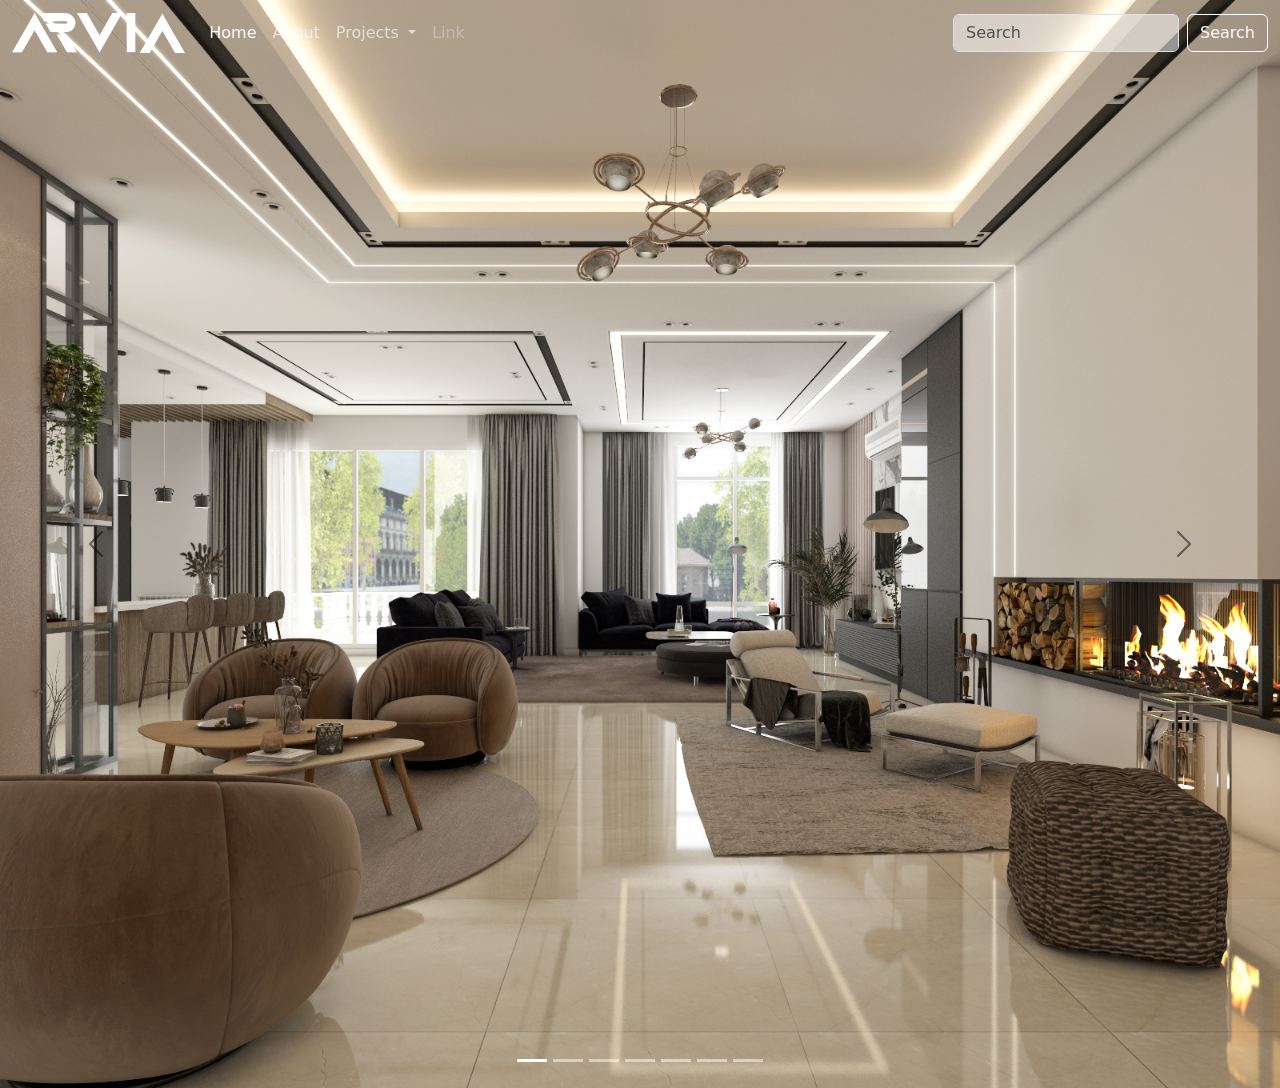
==== index.html @ 6ded63e2 "Home Page Update" ====
<!DOCTYPE html>
<html lang="en">
<head>
    <meta charset="UTF-8">
    <meta name="viewport" content="width=device-width, initial-scale=1.0">

    <title>Arvia</title>

    <!-- Bootstrap CSS -->
    <link href="https://cdn.jsdelivr.net/npm/bootstrap@5.3.3/dist/css/bootstrap.min.css" rel="stylesheet">

    <!-- Your CSS -->
    <link href="css/style.css" rel="stylesheet" type="text/css">
</head>

<body>

<section id="hero">

    <!-- Navbar -->
    <nav class="navbar navbar-expand-lg bg-body-tertiary">
        <div class="container-fluid">

            <a class="navbar-brand" href="#">
                <img src="images/ARVIA-Logo.png" alt="Logo" height="40">
            </a>

            <button class="navbar-toggler" type="button"
                data-bs-toggle="collapse"
                data-bs-target="#navbarScroll"
                aria-controls="navbarScroll"
                aria-expanded="false"
                aria-label="Toggle navigation">

                <span class="navbar-toggler-icon"></span>
            </button>

            <div class="collapse navbar-collapse" id="navbarScroll">

                <ul class="navbar-nav me-auto my-2 my-lg-0 navbar-nav-scroll"
                    style="--bs-scroll-height: 100px;">

                    <li class="nav-item">
                        <a class="nav-link active" aria-current="page" href="#">
                            Home
                        </a>
                    </li>

                    <li class="nav-item">
                        <a class="nav-link" href="#">
                            About
                        </a>
                    </li>

                    <li class="nav-item dropdown">
                        <a class="nav-link dropdown-toggle"
                           href="#"
                           role="button"
                           data-bs-toggle="dropdown"
                           aria-expanded="false">

                            Projects
                        </a>

                        <ul class="dropdown-menu">
                            <li>
                                <a class="dropdown-item" href="#">
                                    Action
                                </a>
                            </li>

                            <li>
                                <a class="dropdown-item" href="#">
                                    Another action
                                </a>
                            </li>

                            <li>
                                <hr class="dropdown-divider">
                            </li>

                            <li>
                                <a class="dropdown-item" href="#">
                                    Something else here
                                </a>
                            </li>
                        </ul>
                    </li>

                    <li class="nav-item">
                        <a class="nav-link disabled" aria-disabled="true">
                            Link
                        </a>
                    </li>

                </ul>

                <form class="d-flex" role="search">
                    <input class="form-control me-2"
                           type="search"
                           placeholder="Search"
                           aria-label="Search">

                    <button class="btn btn-outline-success" type="submit">
                        Search
                    </button>
                </form>

            </div>
        </div>
    </nav>

    <!-- Carousel -->
    <div id="carouselExampleDark" class="carousel carousel-dark slide">

        <!-- Indicators -->
        <div class="carousel-indicators">

            <button type="button"
                data-bs-target="#carouselExampleDark"
                data-bs-slide-to="0"
                class="active"
                aria-current="true"
                aria-label="Slide 1">
            </button>

            <button type="button"
                data-bs-target="#carouselExampleDark"
                data-bs-slide-to="1"
                aria-label="Slide 2">
            </button>

            <button type="button"
                data-bs-target="#carouselExampleDark"
                data-bs-slide-to="2"
                aria-label="Slide 3">
            </button>

            <button type="button"
                data-bs-target="#carouselExampleDark"
                data-bs-slide-to="3"
                aria-label="Slide 4">
            </button>

            <button type="button"
                data-bs-target="#carouselExampleDark"
                data-bs-slide-to="4"
                aria-label="Slide 5">
            </button>

            <button type="button"
                data-bs-target="#carouselExampleDark"
                data-bs-slide-to="5"
                aria-label="Slide 6">
            </button>

            <button type="button"
                data-bs-target="#carouselExampleDark"
                data-bs-slide-to="6"
                aria-label="Slide 7">
            </button>

        </div>

        <!-- Slides -->
        <div class="carousel-inner">

            <!-- Slide 1 -->
            <div class="carousel-item active" data-bs-interval="3000">
                <img src="images/chosen1.jpg" class="d-block w-100" alt="Slide 1">

                <!-- <div class="carousel-caption d-none d-md-block">
                    <h5>First Slide</h5>
                    <p>Some representative placeholder content.</p>
                </div> -->
            </div>

            <!-- Slide 2 -->
            <div class="carousel-item" data-bs-interval="3000">
                <img src="images/chosen2.jpg" class="d-block w-100" alt="Slide 2">

                <!-- <div class="carousel-caption d-none d-md-block">
                    <h5>Second Slide</h5>
                    <p>Some representative placeholder content.</p>
                </div> -->
            </div>

            <!-- Slide 3 -->
            <div class="carousel-item" data-bs-interval="3000">
                <img src="images/chosen4.jpg" class="d-block w-100" alt="Slide 3">

                <!-- <div class="carousel-caption d-none d-md-block">
                    <h5>Third Slide</h5>
                    <p>Some representative placeholder content.</p>
                </div> -->
            </div>

            <!-- Slide 4 -->
            <div class="carousel-item" data-bs-interval="3000">
                <img src="images/chosen5.jpeg" class="d-block w-100" alt="Slide 4">

                <!-- <div class="carousel-caption d-none d-md-block">
                    <h5>Fourth Slide</h5>
                    <p>Some representative placeholder content.</p>
                </div> -->
            </div>

            <!-- Slide 5 -->
            <div class="carousel-item" data-bs-interval="3000">
                <img src="images/chosen6.jpeg" class="d-block w-100" alt="Slide 5">

                <!-- <div class="carousel-caption d-none d-md-block">
                    <h5>Fifth Slide</h5>
                    <p>Some representative placeholder content.</p>
                </div> -->
            </div>

            <!-- Slide 6 -->
            <div class="carousel-item" data-bs-interval="3000">
                <img src="images/chosen7.jpeg" class="d-block w-100" alt="Slide 6">

                <!-- <div class="carousel-caption d-none d-md-block">
                    <h5>Sixth Slide</h5>
                    <p>Some representative placeholder content.</p>
                </div> -->
            </div>

            <!-- Slide 7 -->
            <div class="carousel-item" data-bs-interval="3000">
                <img src="images/chosen8.jpg" class="d-block w-100" alt="Slide 7">

                <!-- <div class="carousel-caption d-none d-md-block">
                    <h5>Seventh Slide</h5>
                    <p>Some representative placeholder content.</p>
                </div> -->
            </div>

        </div>

        <!-- Previous Button -->
        <button class="carousel-control-prev"
            type="button"
            data-bs-target="#carouselExampleDark"
            data-bs-slide="prev">

            <span class="carousel-control-prev-icon" aria-hidden="true"></span>

            <span class="visually-hidden">
                Previous
            </span>
        </button>

        <!-- Next Button -->
        <button class="carousel-control-next"
            type="button"
            data-bs-target="#carouselExampleDark"
            data-bs-slide="next">

            <span class="carousel-control-next-icon" aria-hidden="true"></span>

            <span class="visually-hidden">
                Next
            </span>
        </button>

    </div>

</section>

<!-- Bootstrap JS -->
<script src="https://cdn.jsdelivr.net/npm/bootstrap@5.3.3/dist/js/bootstrap.bundle.min.js"></script>

</body>
</html>
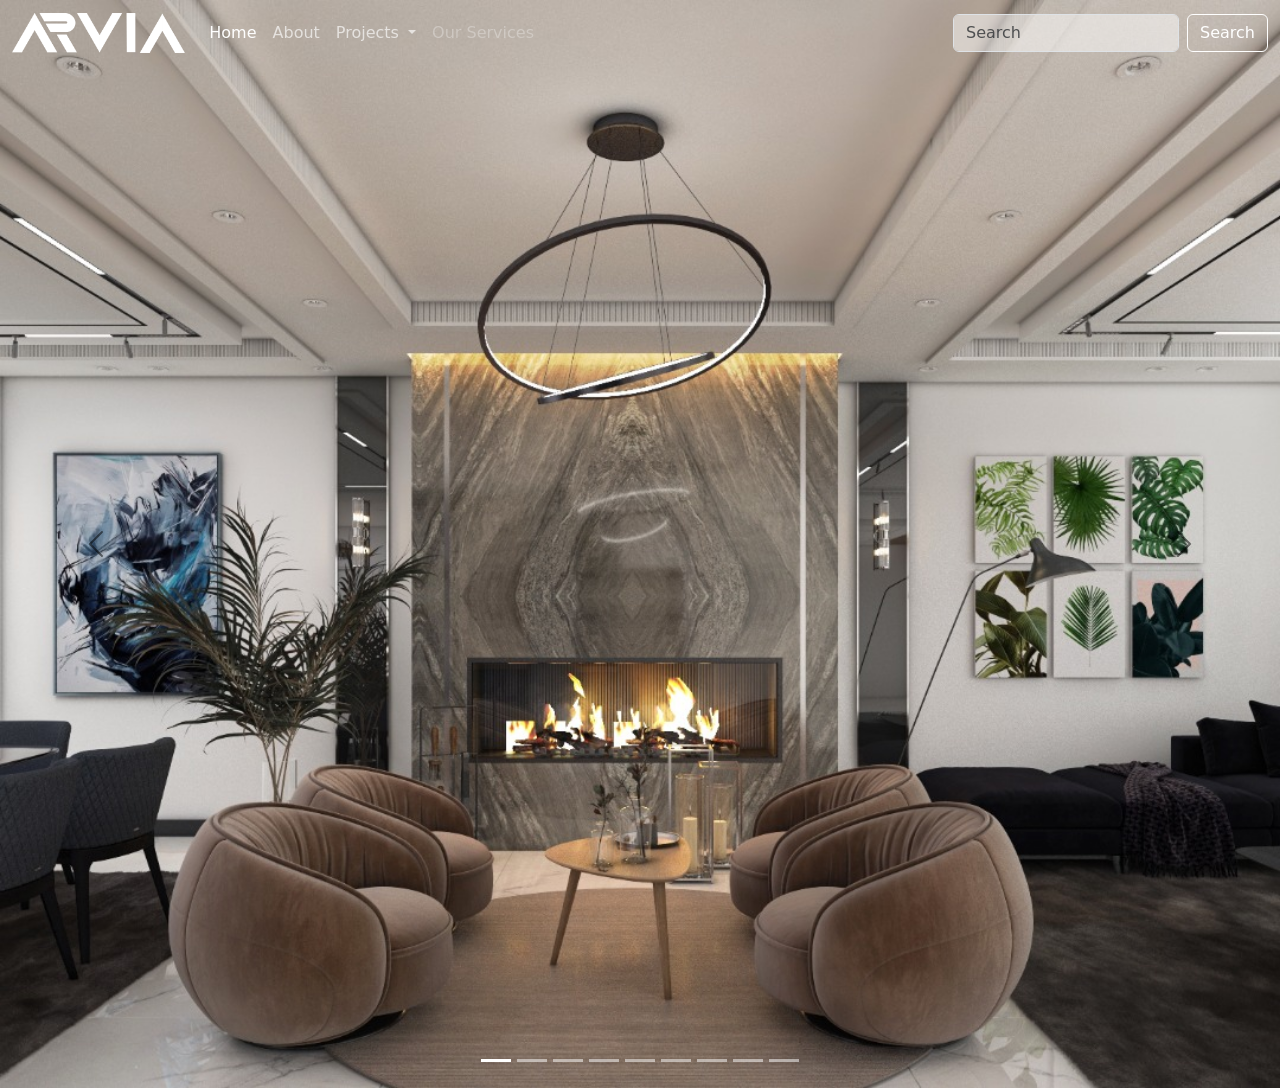
==== commit 05359ede: "Update Website" ====
--- a/index.html
+++ b/index.html
@@ -89,7 +89,7 @@
 
                     <li class="nav-item">
                         <a class="nav-link disabled" aria-disabled="true">
-                            Link
+                            Our Services
                         </a>
                     </li>
 
@@ -160,6 +160,18 @@
                 aria-label="Slide 7">
             </button>
 
+            <button type="button"
+                data-bs-target="#carouselExampleDark"
+                data-bs-slide-to="7"
+                aria-label="Slide 8">
+            </button>
+
+            <button type="button"
+                data-bs-target="#carouselExampleDark"
+                data-bs-slide-to="8"
+                aria-label="Slide 9">
+            </button>
+
         </div>
 
         <!-- Slides -->
@@ -167,72 +179,56 @@
 
             <!-- Slide 1 -->
             <div class="carousel-item active" data-bs-interval="3000">
-                <img src="images/chosen1.jpg" class="d-block w-100" alt="Slide 1">
-
-                <!-- <div class="carousel-caption d-none d-md-block">
-                    <h5>First Slide</h5>
-                    <p>Some representative placeholder content.</p>
-                </div> -->
+                <img src="images/chosen-1.jpeg" class="d-block w-100" alt="Slide 1">
+
             </div>
 
             <!-- Slide 2 -->
             <div class="carousel-item" data-bs-interval="3000">
-                <img src="images/chosen2.jpg" class="d-block w-100" alt="Slide 2">
-
-                <!-- <div class="carousel-caption d-none d-md-block">
-                    <h5>Second Slide</h5>
-                    <p>Some representative placeholder content.</p>
-                </div> -->
+                <img src="images/chosen-2.jpeg" class="d-block w-100" alt="Slide 2">
+
             </div>
 
             <!-- Slide 3 -->
             <div class="carousel-item" data-bs-interval="3000">
-                <img src="images/chosen4.jpg" class="d-block w-100" alt="Slide 3">
-
-                <!-- <div class="carousel-caption d-none d-md-block">
-                    <h5>Third Slide</h5>
-                    <p>Some representative placeholder content.</p>
-                </div> -->
+                <img src="images/chosen-3.png" class="d-block w-100" alt="Slide 3">
+
             </div>
 
             <!-- Slide 4 -->
             <div class="carousel-item" data-bs-interval="3000">
-                <img src="images/chosen5.jpeg" class="d-block w-100" alt="Slide 4">
-
-                <!-- <div class="carousel-caption d-none d-md-block">
-                    <h5>Fourth Slide</h5>
-                    <p>Some representative placeholder content.</p>
-                </div> -->
+                <img src="images/chosen-4.jpeg" class="d-block w-100" alt="Slide 4">
+
             </div>
 
             <!-- Slide 5 -->
             <div class="carousel-item" data-bs-interval="3000">
-                <img src="images/chosen6.jpeg" class="d-block w-100" alt="Slide 5">
-
-                <!-- <div class="carousel-caption d-none d-md-block">
-                    <h5>Fifth Slide</h5>
-                    <p>Some representative placeholder content.</p>
-                </div> -->
+                <img src="images/chosen-5.jpg" class="d-block w-100" alt="Slide 5">
+
             </div>
 
             <!-- Slide 6 -->
             <div class="carousel-item" data-bs-interval="3000">
-                <img src="images/chosen7.jpeg" class="d-block w-100" alt="Slide 6">
-
-                <!-- <div class="carousel-caption d-none d-md-block">
-                    <h5>Sixth Slide</h5>
-                    <p>Some representative placeholder content.</p>
-                </div> -->
+                <img src="images/chosen-6.jpg" class="d-block w-100" alt="Slide 6">
+
             </div>
 
             <!-- Slide 7 -->
             <div class="carousel-item" data-bs-interval="3000">
-                <img src="images/chosen8.jpg" class="d-block w-100" alt="Slide 7">
-
-                <!-- <div class="carousel-caption d-none d-md-block">
-                    <h5>Seventh Slide</h5>
-                    <p>Some representative placeholder content.</p>
-                </div> -->
+                <img src="images/chosen-7.jpg" class="d-block w-100" alt="Slide 7">
+
+            </div>
+
+            <!-- Slide 8 -->
+            <div class="carousel-item" data-bs-interval="3000">
+                <img src="images/chosen-8.jpg" class="d-block w-100" alt="Slide 8">
+
+            </div>
+
+            <!-- Slide 9 -->
+            <div class="carousel-item" data-bs-interval="3000">
+                <img src="images/chosen-9.jpg" class="d-block w-100" alt="Slide 9">
+
             </div>
 
         </div>
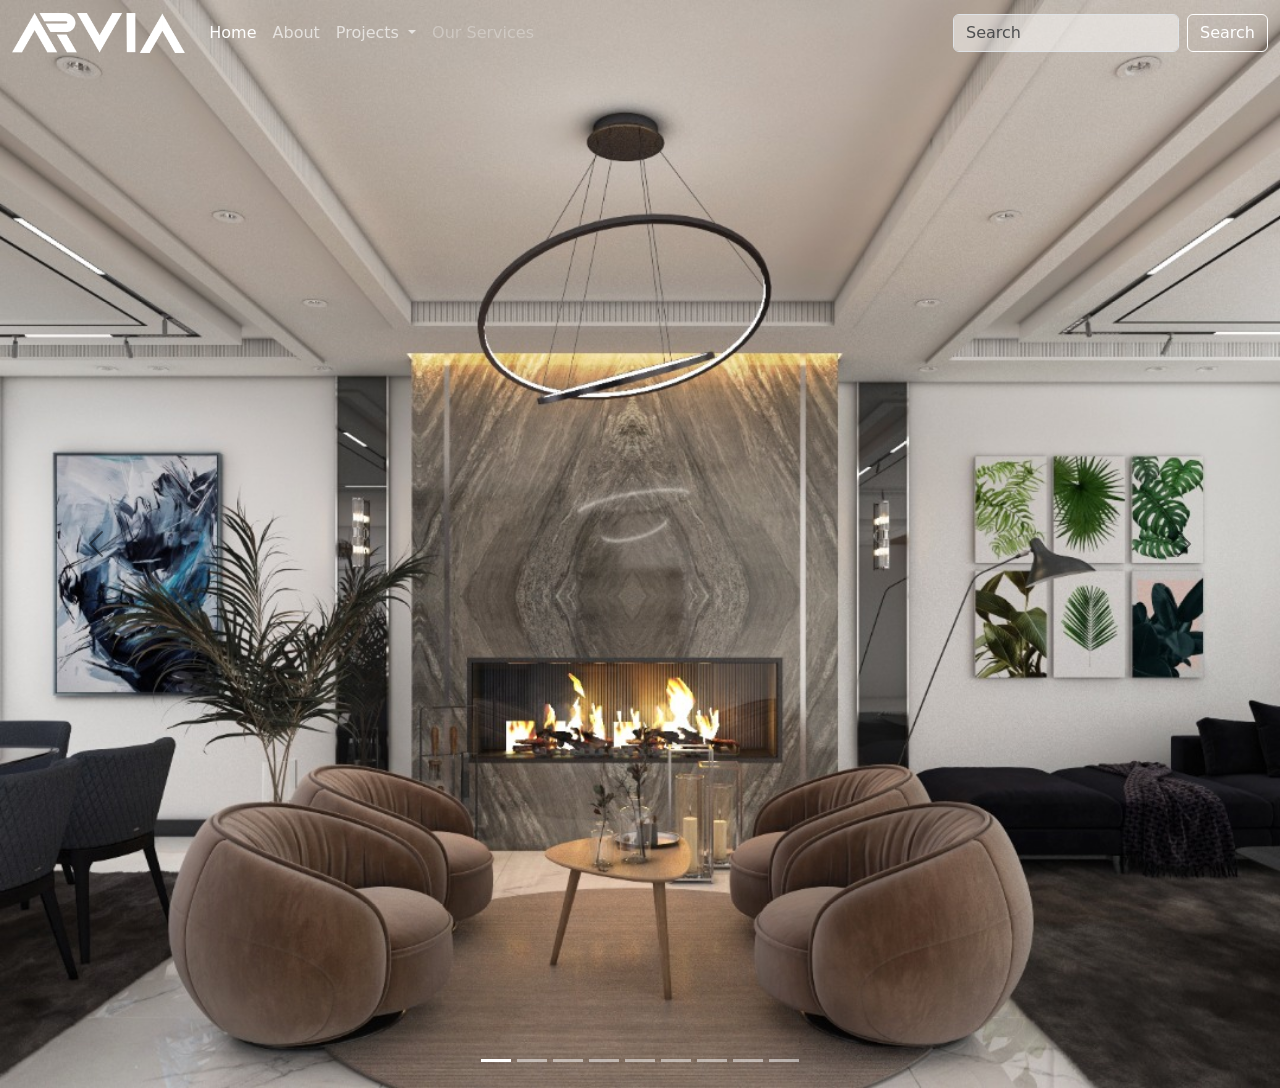
==== commit 773367ab: "Updating About, Cotact, and Services Pages" ====
--- a/index.html
+++ b/index.html
@@ -111,7 +111,7 @@
     </nav>
 
     <!-- Carousel -->
-    <div id="carouselExampleDark" class="carousel carousel-dark slide">
+    <div id="carouselExampleDark" class="carousel carousel-dark slide" data-bs-ride="carousel">
 
         <!-- Indicators -->
         <div class="carousel-indicators">
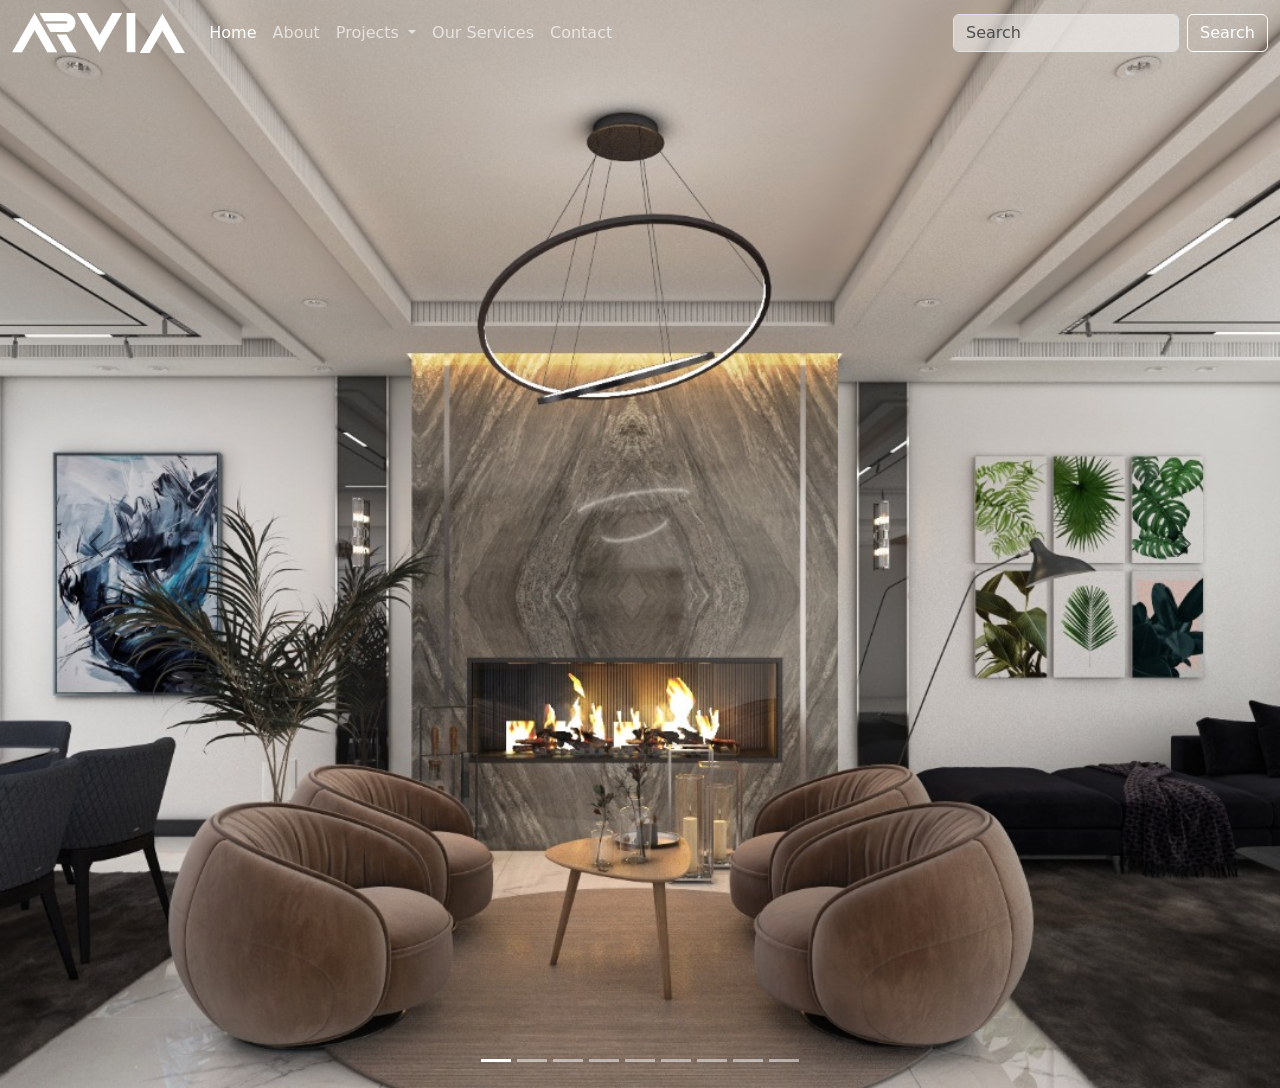
==== commit 09b732bc: "Update abut page - approach, and navigation" ====
--- a/index.html
+++ b/index.html
@@ -41,13 +41,13 @@
                     style="--bs-scroll-height: 100px;">
 
                     <li class="nav-item">
-                        <a class="nav-link active" aria-current="page" href="#">
+                        <a class="nav-link active" aria-current="page" href="#index.html">
                             Home
                         </a>
                     </li>
 
                     <li class="nav-item">
-                        <a class="nav-link" href="#">
+                        <a class="nav-link" href="about.html">
                             About
                         </a>
                     </li>
@@ -64,32 +64,38 @@
 
                         <ul class="dropdown-menu">
                             <li>
+                                <a class="dropdown-item" href="kitchen.html">
+                                    Kitchen
+                                </a>
+                            </li>
+
+                            <li>
+                                <a class="dropdown-item" href="closet.html">
+                                    Closet
+                                </a>
+                            </li>
+
+                            <li>
+                                <hr class="dropdown-divider">
+                            </li>
+
+                            <li>
                                 <a class="dropdown-item" href="#">
-                                    Action
+                                    a
                                 </a>
                             </li>
-
-                            <li>
-                                <a class="dropdown-item" href="#">
-                                    Another action
-                                </a>
-                            </li>
-
-                            <li>
-                                <hr class="dropdown-divider">
-                            </li>
-
-                            <li>
-                                <a class="dropdown-item" href="#">
-                                    Something else here
-                                </a>
-                            </li>
                         </ul>
                     </li>
 
                     <li class="nav-item">
-                        <a class="nav-link disabled" aria-disabled="true">
+                        <a class="nav-link" href="services.html">
                             Our Services
+                        </a>
+                    </li>
+
+                     <li class="nav-item">
+                        <a class="nav-link" href="contact.html">
+                            Contact
                         </a>
                     </li>
 
